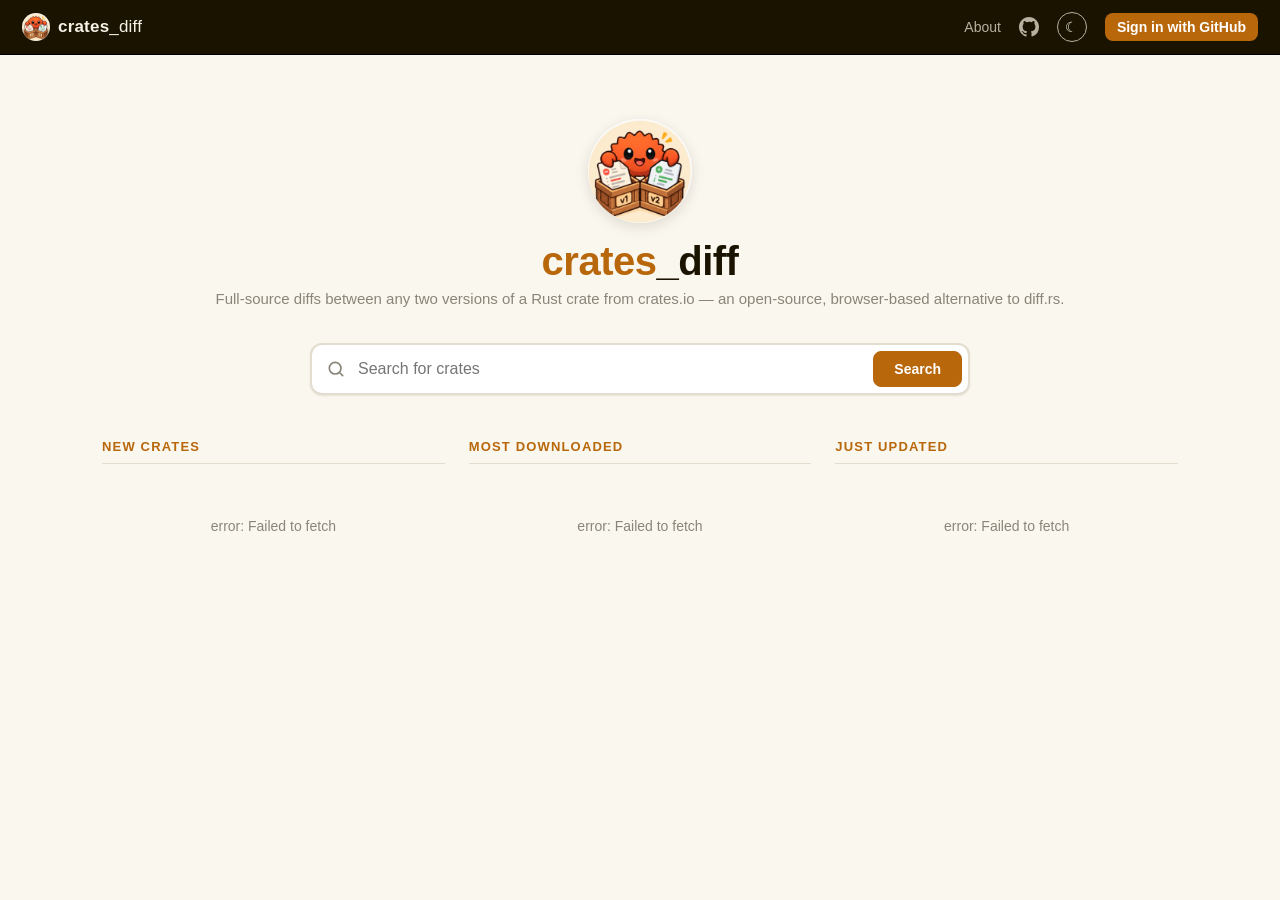
==== docs/index.html @ ad041341 "Add Google Analytics (gtag.js) Add the GA4 tag (G-2XHH6VHZFN) high in the <head>.  Co-Authored-By: C" ====
<!doctype html>
<html lang="en">
<head>
  <meta charset="utf-8">
  <meta name="viewport" content="width=device-width, initial-scale=1">

  <!-- Google tag (gtag.js) -->
  <script async src="https://www.googletagmanager.com/gtag/js?id=G-2XHH6VHZFN"></script>
  <script>
    window.dataLayer = window.dataLayer || [];
    function gtag(){dataLayer.push(arguments);}
    gtag('js', new Date());
    gtag('config', 'G-2XHH6VHZFN');
  </script>

  <title>crates_diff — Rust crate diffs (crates.io) · a diff.rs alternative</title>
  <meta name="description" content="crates_diff is a free, open-source tool to view full-source diffs between any two versions of a Rust crate from crates.io — a fast, browser-based alternative to diff.rs. Search crates, compare versions file by file, browse GitHub history, and leave notes.">
  <meta name="keywords" content="rust, crates, crates.io, diff.rs, crate diff, rust crate diff, compare crate versions, cargo, source diff, semver diff, rust package diff, crates.io diff">
  <meta name="author" content="Muhammad Hassnain">
  <link rel="canonical" href="https://muhammad-hassnain.github.io/crates-diff/">
  <link rel="icon" type="image/png" href="logo.png">
  <link rel="apple-touch-icon" href="logo.png">

  <!-- Open Graph / Twitter -->
  <meta property="og:type" content="website">
  <meta property="og:site_name" content="crates_diff">
  <meta property="og:title" content="crates_diff — full-source diffs between Rust crate versions">
  <meta property="og:description" content="Compare any two versions of a Rust crate from crates.io, file by file, in your browser. An open-source alternative to diff.rs.">
  <meta property="og:url" content="https://muhammad-hassnain.github.io/crates-diff/">
  <meta property="og:image" content="https://muhammad-hassnain.github.io/crates-diff/logo.png">
  <meta property="og:image:width" content="548">
  <meta property="og:image:height" content="544">
  <meta name="twitter:card" content="summary">
  <meta name="twitter:title" content="crates_diff — Rust crate diffs from crates.io">
  <meta name="twitter:description" content="Full-source diffs between any two versions of a Rust crate. A browser-based, open-source alternative to diff.rs.">
  <meta name="twitter:image" content="https://muhammad-hassnain.github.io/crates-diff/logo.png">

  <script type="application/ld+json">
  {
    "@context": "https://schema.org",
    "@type": "WebApplication",
    "name": "crates_diff",
    "alternateName": "crates diff",
    "url": "https://muhammad-hassnain.github.io/crates-diff/",
    "applicationCategory": "DeveloperApplication",
    "operatingSystem": "Any (web browser)",
    "description": "View full-source diffs between any two versions of a Rust crate from crates.io — a browser-based, open-source alternative to diff.rs.",
    "author": {
      "@type": "Person",
      "name": "Muhammad Hassnain",
      "email": "mhassnain@ucdavis.edu",
      "url": "https://muhammad-hassnain.github.io/"
    },
    "offers": { "@type": "Offer", "price": "0", "priceCurrency": "USD" }
  }
  </script>

  <script>try{var t=localStorage.getItem('crates_diff_theme');if(t)document.documentElement.setAttribute('data-theme',t);}catch(e){}</script>
  <link rel="stylesheet" href="style.css?v=14">
</head>
<body>
  <header class="topnav">
    <a class="brand" href="#/">
      <img class="brand-mark" src="logo.png" width="28" height="28" alt="crates_diff logo">
      <span><b>crates</b>_diff</span>
    </a>
    <nav class="topnav-links">
      <a href="#/about">About</a>
      <a href="https://github.com/muhammad-hassnain/crates-diff" target="_blank" rel="noopener" class="gh-link" title="View source on GitHub" aria-label="GitHub">
        <svg width="20" height="20" viewBox="0 0 16 16" fill="currentColor" aria-hidden="true"><path d="M8 0C3.58 0 0 3.58 0 8c0 3.54 2.29 6.53 5.47 7.59.4.07.55-.17.55-.38 0-.19-.01-.82-.01-1.49-2.01.37-2.53-.49-2.69-.94-.09-.23-.48-.94-.82-1.13-.28-.15-.68-.52-.01-.53.63-.01 1.08.58 1.23.82.72 1.21 1.87.87 2.33.66.07-.52.28-.87.51-1.07-1.78-.2-3.64-.89-3.64-3.95 0-.87.31-1.59.82-2.15-.08-.2-.36-1.02.08-2.12 0 0 .67-.21 2.2.82a7.6 7.6 0 012-.27c.68 0 1.36.09 2 .27 1.53-1.04 2.2-.82 2.2-.82.44 1.1.16 1.92.08 2.12.51.56.82 1.27.82 2.15 0 3.07-1.87 3.75-3.65 3.95.29.25.54.73.54 1.48 0 1.07-.01 1.93-.01 2.2 0 .21.15.46.55.38A8.01 8.01 0 0016 8c0-4.42-3.58-8-8-8z"/></svg>
      </a>
      <button id="theme-toggle" class="theme-toggle" title="Toggle theme" aria-label="Toggle theme"></button>
      <span id="auth-slot"></span>
    </nav>
  </header>

  <main id="view">
    <div class="loading">
      <noscript>
        <h1>crates_diff</h1>
        <p>Full-source diffs between any two versions of a Rust crate from crates.io —
        an open-source, browser-based alternative to diff.rs. This tool needs JavaScript
        enabled.</p>
      </noscript>
      loading…
    </div>
  </main>

  <script src="config.js?v=14"></script>
  <script src="app.js?v=14"></script>
</body>
</html>
---- docs/style.css ----
:root {
  /* surfaces — warm cream */
  --bg: #faf7ef;
  --bg-subtle: #f0eee6;
  --surface: #ffffff;
  --border: #e2ddce;
  --border-muted: #ece7d9;
  --shadow: 0 1px 2px rgba(26, 19, 0, .05), 0 1px 3px rgba(26, 19, 0, .04);
  --shadow-hover: 0 4px 14px rgba(26, 19, 0, .12);
  /* text */
  --text: #1a1300;
  --muted: #8a8578;
  --link: #b8670b;
  /* accent — burnt orange / amber */
  --accent: #b8670b;
  --accent-hover: #9a560a;
  --accent-fg: #ffffff;
  --focus: rgba(184, 103, 11, .30);
  /* dark top nav */
  --nav-bg: #1a1300;
  --nav-fg: #f5f1e6;
  --nav-muted: #b8b0a0;
  /* diff palette (readable on cream, warm hunk header) */
  --add-bg: #e7f7e2; --add-gutter: #cdeec3; --add-fg: #256029;
  --del-bg: #fbe7e4; --del-gutter: #f6d2cd; --del-fg: #9a2b1e;
  --hunk-bg: #fdf1db; --hunk-fg: #b8670b;
  --badge-add: #3f8f2e; --badge-del: #c23a26; --badge-mod: #b8670b;

  font-size: 15px;
  color-scheme: light;
}

:root[data-theme="dark"] {
  --bg: #17150f;
  --bg-subtle: #1f1c15;
  --surface: #201d16;
  --border: #3a352b;
  --border-muted: #2a2720;
  --shadow: 0 1px 2px rgba(0,0,0,.4);
  --shadow-hover: 0 4px 16px rgba(0,0,0,.5);
  --text: #f0eee6;
  --muted: #a89f8d;
  --link: #f0a94a;
  --accent: #e0912f;
  --accent-hover: #f3a834;
  --accent-fg: #17150f;
  --focus: rgba(224,145,47,.4);
  --nav-bg: #0e0d0c;
  --nav-fg: #f5f1e6;
  --nav-muted: #a89f8d;
  --add-bg: #132a1c; --add-gutter: #1c3f28; --add-fg: #7ee0a0;
  --del-bg: #2e1618; --del-gutter: #4a1f23; --del-fg: #ffa7ae;
  --hunk-bg: #2b2413; --hunk-fg: #f0a94a;
  --badge-add: #2ea043; --badge-del: #f85149; --badge-mod: #d29922;
  color-scheme: dark;
}

/* dark syntax tokens (GitHub-dark-ish, high contrast on the dark ground) */
:root[data-theme="dark"] .t-kw    { color: #ff7b72; }
:root[data-theme="dark"] .t-type  { color: #ffa657; }
:root[data-theme="dark"] .t-s     { color: #a5d6ff; }
:root[data-theme="dark"] .t-num   { color: #79c0ff; }
:root[data-theme="dark"] .t-c     { color: #8b949e; }
:root[data-theme="dark"] .t-macro { color: #d2a8ff; }
:root[data-theme="dark"] .t-attr  { color: #8b949e; }
:root[data-theme="dark"] .t-life  { color: #ffa657; }
:root[data-theme="dark"] .line-thread,
:root[data-theme="dark"] .line-composer { background: #23201a; }
:root[data-theme="dark"] .dline:hover .ln { background: #3a2f1a; }

* { box-sizing: border-box; }

html, body { height: 100%; }
body {
  margin: 0;
  font-family: ui-sans-serif, -apple-system, BlinkMacSystemFont, "Segoe UI", Roboto, "Helvetica Neue", Arial, sans-serif;
  background: var(--bg);
  color: var(--text);
  display: flex;
  flex-direction: column;
  -webkit-font-smoothing: antialiased;
}

a { color: var(--link); text-decoration: none; }
a:hover { text-decoration: underline; }

/* ---------------- top nav ---------------- */
.topnav {
  flex: none;
  display: flex; align-items: center; gap: 20px;
  padding: 12px 22px;
  border-bottom: 1px solid #000;
  background: var(--nav-bg);
}
.brand { display: flex; align-items: center; gap: 8px; color: var(--nav-fg); font-size: 17px; }
.brand:hover { text-decoration: none; }
.brand b { font-weight: 700; }
.brand span { font-weight: 500; letter-spacing: .2px; }
.brand-mark { display: block; width: 28px; height: 28px; border-radius: 50%; object-fit: cover; }
.topnav-links { display: flex; align-items: center; gap: 18px; margin-left: auto; font-size: 14px; }
.topnav-links a { color: var(--nav-muted); }
.topnav-links a:hover { color: var(--nav-fg); text-decoration: none; }
.theme-toggle {
  background: transparent; border: 1px solid var(--nav-muted); color: var(--nav-fg);
  width: 30px; height: 30px; border-radius: 50%; font-size: 14px; line-height: 1; padding: 0;
  display: inline-flex; align-items: center; justify-content: center; cursor: pointer;
}
.theme-toggle:hover { border-color: var(--nav-fg); background: rgba(255,255,255,.08); }
.signin { background: var(--accent); color: var(--accent-fg) !important; padding: 6px 12px; border-radius: 8px; font-weight: 600; }
.signin:hover { background: var(--accent-hover); text-decoration: none; }
.auth-user { display: flex; align-items: center; gap: 8px; color: var(--nav-fg); }
.auth-user img { border-radius: 50%; display: block; }
.auth-user a { color: var(--nav-muted); font-size: 13px; }

/* note threads (issue-backed notes) */
.notes-wrap { padding: 4px 0 0; }
.thread { padding: 14px 16px; border-bottom: 1px solid var(--border-muted); }
.thread-title { font-weight: 600; margin-bottom: 10px; }
.thread-list { display: flex; flex-direction: column; gap: 12px; margin-bottom: 12px; }
.note { display: flex; gap: 10px; }
.note-av { border-radius: 50%; flex: none; }
.note-main { flex: 1; min-width: 0; }
.note-head { font-size: 13px; margin-bottom: 2px; }
.note-head a { text-decoration: none; }
.note-body { font-size: 13.5px; line-height: 1.5; white-space: pre-wrap; word-wrap: break-word; }
.composer textarea { width: 100%; font-family: inherit; font-size: 13.5px; background: var(--surface); border: 1px solid var(--border); border-radius: 8px; padding: 9px 11px; resize: vertical; }
.composer textarea:focus { outline: 3px solid var(--focus); border-color: var(--accent); }
.composer-row { display: flex; align-items: center; gap: 10px; margin-top: 8px; }
.composer-row .as { font-size: 12.5px; margin-left: auto; }
.composer-status { font-size: 12px; margin-top: 6px; min-height: 14px; }

#view { flex: 1 1 auto; min-height: 0; display: flex; flex-direction: column; }

/* ---------------- shared ---------------- */
.loading, .empty { color: var(--muted); padding: 40px; text-align: center; font-size: 14px; }
.spinner { color: var(--muted); padding: 18px; font-size: 14px; }
.muted { color: var(--muted); }
.mono { font-family: ui-monospace, SFMono-Regular, "SF Mono", Menlo, Consolas, monospace; }

button {
  font-family: inherit; font-size: 14px; cursor: pointer;
  background: var(--surface); color: var(--text);
  border: 1px solid var(--border); border-radius: 8px; padding: 8px 12px;
}
button:hover { background: var(--bg-subtle); }
button.primary { background: var(--accent); color: var(--accent-fg); border-color: var(--accent); font-weight: 600; }
button.primary:hover { background: var(--accent-hover); }

input[type=search], input[type=text], select {
  font-family: inherit; font-size: 14px;
  background: var(--surface); color: var(--text);
  border: 1px solid var(--border); border-radius: 8px; padding: 8px 11px; width: 100%;
}
input:focus, select:focus, button:focus-visible {
  outline: 3px solid var(--focus); outline-offset: 0; border-color: var(--accent);
}

/* ================ LANDING ================ */
.landing { max-width: 1120px; width: 100%; margin: 0 auto; padding: 32px 22px 60px; }
.hero { text-align: center; padding: 32px 0 10px; }
.hero-logo { display: block; width: 104px; height: 104px; margin: 0 auto 16px; border-radius: 50%; object-fit: cover; box-shadow: var(--shadow-hover); }
.hero h1 { font-size: 40px; margin: 0 0 6px; letter-spacing: -.5px; }
.hero h1 b { color: var(--accent); }
.hero p { color: var(--muted); font-size: 15px; margin: 0; }

.search-hero { max-width: 660px; margin: 26px auto 8px; }
.search-box {
  display: flex; align-items: center; gap: 8px;
  background: var(--surface); border: 2px solid var(--border);
  border-radius: 12px; padding: 6px 6px 6px 14px; box-shadow: var(--shadow);
}
.search-box:focus-within { border-color: var(--accent); box-shadow: 0 0 0 4px var(--focus); }
.search-box svg { color: var(--muted); flex: none; }
.search-box input {
  border: none; outline: none; background: transparent; font-size: 16px; padding: 8px 4px; flex: 1;
}
.search-box button.primary { border-radius: 8px; padding: 9px 20px; flex: none; }

.columns { display: grid; grid-template-columns: repeat(3, 1fr); gap: 24px; margin-top: 44px; }
.column h2 {
  text-align: left; color: var(--accent); font-size: 13px; font-weight: 700;
  text-transform: uppercase; letter-spacing: .09em;
  margin: 0 0 14px; padding-bottom: 9px; border-bottom: 1px solid var(--border);
}
.card-list { display: flex; flex-direction: column; gap: 12px; }

.crate-card {
  display: block; background: var(--surface); border: 1px solid var(--border);
  border-radius: 10px; padding: 14px 16px; color: var(--text);
  box-shadow: var(--shadow); transition: border-color .12s, box-shadow .12s;
}
.crate-card:hover { text-decoration: none; border-color: var(--accent); box-shadow: var(--shadow-hover); }
.crate-card .head { display: flex; align-items: baseline; gap: 8px; }
.crate-card .name { font-weight: 700; font-size: 15px; }
.crate-card .ver { color: var(--muted); font-size: 13px; }
.crate-card .cubes { margin-left: auto; color: var(--accent); flex: none; }
.crate-card .desc {
  color: var(--muted); font-size: 13px; margin-top: 6px; line-height: 1.45;
  display: -webkit-box; -webkit-line-clamp: 2; -webkit-box-orient: vertical; overflow: hidden;
}

/* ================ SEARCH RESULTS ================ */
.results { max-width: 760px; width: 100%; margin: 0 auto; padding: 26px 22px 60px; }
.results .back { font-size: 14px; color: var(--muted); }
.results h2 { font-size: 20px; margin: 14px 0 18px; }
.result-row {
  display: block; padding: 14px 16px; border: 1px solid var(--border); border-radius: 10px;
  margin-bottom: 10px; color: var(--text); background: var(--surface); box-shadow: var(--shadow);
}
.result-row:hover { text-decoration: none; border-color: var(--accent); box-shadow: var(--shadow-hover); }
.result-row .head { display: flex; align-items: baseline; gap: 8px; }
.result-row .name { font-weight: 700; }
.result-row .meta { color: var(--muted); font-size: 13px; }
.result-row .desc { color: var(--muted); font-size: 13px; margin-top: 4px; }

/* about page */
.about { line-height: 1.65; }
.about h2 { margin: 14px 0 16px; }
.about h3 { margin: 26px 0 8px; font-size: 16px; }
.about p { margin: 0 0 12px; }
.about-list { margin: 0 0 12px; padding-left: 20px; }
.about-list li { margin: 4px 0; }

/* ================ COMPARE VIEW ================ */
.compare { flex: 1 1 auto; min-height: 0; display: flex; flex-direction: column; }

.cmp-bar {
  flex: none; display: flex; align-items: center; gap: 12px; flex-wrap: wrap;
  padding: 12px 20px; border-bottom: 1px solid var(--border-muted); background: var(--bg-subtle);
}
.cmp-bar .crate-name { font-size: 18px; font-weight: 700; }
.cmp-bar .crate-name a { color: var(--text); }
.cmp-vers { display: flex; align-items: center; gap: 8px; }
.cmp-vers select { width: auto; min-width: 130px; }
.cmp-vers .arrow { color: var(--muted); }
.cmp-bar .swap { padding: 8px 10px; line-height: 1; }
.cmp-bar .summary { margin-left: auto; color: var(--muted); font-size: 13px; }
.cmp-bar .summary b { color: var(--text); }

.cmp-body { flex: 1 1 auto; min-height: 0; display: grid; grid-template-columns: 340px 1fr; }
.cmp-side { border-right: 1px solid var(--border-muted); min-height: 0; display: flex; flex-direction: column; overflow: hidden; }
.cmp-main { min-height: 0; display: flex; flex-direction: column; overflow: hidden; }

.side-search { flex: none; padding: 10px 12px; border-bottom: 1px solid var(--border-muted); }
.file-summary { flex: none; padding: 8px 14px; font-size: 12.5px; color: var(--muted); border-bottom: 1px solid var(--border-muted); }
.file-list { flex: 1 1 auto; overflow-y: auto; min-height: 0; }

.file-row {
  display: flex; align-items: center; gap: 8px; padding: 8px 14px;
  border-bottom: 1px solid var(--border-muted); cursor: pointer; font-size: 13px;
}
.file-row:hover { background: var(--bg-subtle); }
.file-row.active { background: rgba(184, 103, 11, .09); box-shadow: inset 3px 0 0 var(--accent); }
.file-row .path { flex: 1; overflow: hidden; text-overflow: ellipsis; white-space: nowrap; direction: rtl; text-align: left; }
.file-row.unchanged .path { color: var(--muted); }
.file-row .fname { flex: 1; overflow: hidden; text-overflow: ellipsis; white-space: nowrap; }
.file-row.unchanged .fname { color: var(--muted); }

/* directory tree */
.tree-folder {
  display: flex; align-items: center; gap: 6px;
  padding: 7px 14px 7px 8px; cursor: pointer; font-size: 13px;
  border-bottom: 1px solid var(--border-muted); user-select: none;
}
.tree-folder:hover { background: var(--bg-subtle); }
.tree-folder .chev { width: 11px; flex: none; color: var(--muted); font-size: 10px; transition: transform .12s; }
.tree-folder.collapsed .chev { transform: rotate(-90deg); }
.tree-folder .fname { flex: 1; font-weight: 600; overflow: hidden; text-overflow: ellipsis; white-space: nowrap; }
.stat { font-variant-numeric: tabular-nums; font-size: 12px; flex: none; }
.stat .a { color: var(--add-fg); }
.stat .d { color: var(--del-fg); }

.badge {
  font-size: 10px; padding: 1px 6px; border-radius: 20px; color: #fff; font-weight: 700;
  text-transform: uppercase; letter-spacing: .03em; flex: none;
}
.badge.added { background: var(--badge-add); }
.badge.removed { background: var(--badge-del); }
.badge.modified { background: var(--badge-mod); }

.match-line { font-family: ui-monospace, monospace; font-size: 12px; color: var(--muted); padding: 2px 14px 2px 22px; cursor: pointer; }
.match-line:hover { background: var(--bg-subtle); }
.match-line b { color: var(--accent); font-weight: 700; }

/* tabs */
.tabs { flex: none; display: flex; gap: 2px; padding: 8px 14px 0; border-bottom: 1px solid var(--border-muted); background: var(--bg-subtle); }
.tab { padding: 8px 14px; border: 1px solid transparent; border-bottom: none; border-radius: 8px 8px 0 0; cursor: pointer; color: var(--muted); font-size: 14px; }
.tab:hover { color: var(--text); }
.tab.active { color: var(--text); background: var(--bg); border-color: var(--border-muted); border-bottom-color: var(--bg); margin-bottom: -1px; font-weight: 600; }
.tabpanes { flex: 1 1 auto; overflow-y: auto; min-height: 0; }
.tabpane { display: none; }
.tabpane.active { display: block; }

.pad { padding: 12px 16px; }

/* diff */
.diff { font-family: ui-monospace, SFMono-Regular, "SF Mono", Menlo, Consolas, monospace; font-size: 12.5px; }
.file-head { padding: 10px 16px; border-bottom: 1px solid var(--border-muted); display: flex; align-items: center; gap: 8px; }
.hunk-header { color: var(--hunk-fg); background: var(--hunk-bg); padding: 3px 16px; border-top: 1px solid var(--border-muted); border-bottom: 1px solid var(--border-muted); }
.dline { display: flex; white-space: pre; }
.dline .ln { width: 44px; text-align: right; padding: 0 8px; color: var(--muted); user-select: none; flex: none; }
.dline .tx { padding: 0 8px; flex: 1; }
.dline .tx { color: var(--text); }
.dline.add { background: var(--add-bg); }
.dline.add .ln { background: var(--add-gutter); }
.dline.del { background: var(--del-bg); }
.dline.del .ln { background: var(--del-gutter); }
.dline .sign { width: 14px; flex: none; text-align: center; color: var(--muted); }

/* syntax tokens (readable on white + the pale add/del backgrounds) */
.t-kw    { color: #cf222e; }
.t-type  { color: #953800; }
.t-s     { color: #0a3069; }
.t-num   { color: #0550ae; }
.t-c     { color: #6e7781; font-style: italic; }
.t-macro { color: #8250df; }
.t-attr  { color: #6e7781; }
.t-life  { color: #953800; }

/* inline line comments */
.cmt-hint { color: var(--muted); font-size: 12px; font-weight: 400; }
.dline:hover .ln { cursor: pointer; color: var(--accent); background: #fbe9cf; }
.dline.has-comments { box-shadow: inset 3px 0 0 var(--accent); }
.line-thread, .line-composer {
  font-family: ui-sans-serif, -apple-system, BlinkMacSystemFont, "Segoe UI", Roboto, Arial, sans-serif;
  white-space: normal;
  background: #fff8ec;
  border-top: 1px solid var(--border-muted);
  border-bottom: 1px solid var(--border-muted);
  padding: 10px 14px 10px 56px;
}
.line-thread .note { margin-bottom: 8px; }
.line-thread .reply-c { font-size: 12px; padding: 4px 10px; }
.line-composer textarea { width: 100%; max-width: 640px; font-family: inherit; font-size: 13px; background: var(--surface); border: 1px solid var(--border); border-radius: 8px; padding: 8px 10px; resize: vertical; }
.line-composer textarea:focus { outline: 3px solid var(--focus); border-color: var(--accent); }
.line-composer .composer-row { display: flex; gap: 8px; margin-top: 8px; max-width: 640px; }
.line-composer button { font-size: 13px; }

/* unified/split view toggle */
.view-toggle { margin-left: auto; display: inline-flex; border: 1px solid var(--border); border-radius: 7px; overflow: hidden; flex: none; }
.view-toggle button { border: none; border-radius: 0; padding: 4px 11px; font-size: 12px; background: var(--surface); color: var(--muted); }
.view-toggle button.active { background: var(--accent); color: var(--accent-fg); font-weight: 600; }
.view-toggle button:not(.active):hover { background: var(--bg-subtle); color: var(--text); }

/* split (side-by-side) diff */
.diff { overflow-x: auto; }
.diff.split .drow { display: flex; }
.diff.split .dside { display: flex; flex: 1 1 50%; min-width: 0; border-right: 1px solid var(--border-muted); }
.diff.split .dside:last-child { border-right: none; }
.diff.split .dside .ln { width: 40px; text-align: right; padding: 0 6px; color: var(--muted); user-select: none; flex: none; }
.diff.split .dside .tx { padding: 0 8px; flex: 1; min-width: 0; white-space: pre-wrap; word-break: break-word; }
.diff.split .dside.del { background: var(--del-bg); }
.diff.split .dside.del .ln { background: var(--del-gutter); }
.diff.split .dside.add { background: var(--add-bg); }
.diff.split .dside.add .ln { background: var(--add-gutter); }
.diff.split .dside.empty { background: var(--bg-subtle); }
.diff.split .dside.has-comments { box-shadow: inset 3px 0 0 var(--accent); }
.diff.split .dside[data-anchor]:hover .ln { cursor: pointer; color: var(--accent); background: #fbe9cf; }
:root[data-theme="dark"] .diff.split .dside[data-anchor]:hover .ln { background: #3a2f1a; }

/* GitHub header icon */
.gh-link { color: var(--nav-muted); display: inline-flex; align-items: center; }
.gh-link:hover { color: var(--nav-fg); }

/* --- mobile / dynamic sizing --- */
@media (max-width: 560px) {
  :root { font-size: 14px; }
  .topnav { gap: 10px; padding: 10px 12px; }
  .topnav-links { gap: 12px; }
  .signin { padding: 6px 10px; }
  .sm-hide { display: none; }           /* shorten "Sign in with GitHub" -> "Sign in" */
  .cmt-hint { display: none; }          /* keep the file header tidy on phones */
  .file-head { flex-wrap: wrap; }
  .hero { padding: 20px 0 8px; }
  .hero h1 { font-size: 30px; }
  .hero p { font-size: 14px; }
  .search-box { padding: 5px 5px 5px 12px; }
  .search-box input { font-size: 15px; }
  .search-box button.primary { padding: 9px 14px; }
  .landing, .results { padding-left: 16px; padding-right: 16px; }
  .cmp-bar { padding: 10px 14px; gap: 8px; }
  .cmp-bar .summary { margin-left: 0; width: 100%; }
  .auth-user span { max-width: 90px; overflow: hidden; text-overflow: ellipsis; white-space: nowrap; }
}
@media (max-width: 400px) {
  .brand span { display: none; }        /* logo-only brand on very small screens */
}

/* github */
.commit { padding: 12px 16px; border-bottom: 1px solid var(--border-muted); }
.commit .summary-line { font-weight: 600; }
.commit .meta { color: var(--muted); font-size: 12.5px; margin-top: 3px; }
.pill { display: inline-block; background: var(--bg-subtle); border: 1px solid var(--border); border-radius: 20px; padding: 1px 9px; font-size: 12px; margin: 2px 4px 2px 0; }

/* notes */
.note-block { padding: 14px 16px; max-width: 720px; }
.note-block label { display: block; color: var(--muted); font-size: 13px; margin: 0 0 6px; }
.note-block textarea {
  width: 100%; font-family: inherit; font-size: 13.5px; background: var(--surface);
  border: 1px solid var(--border); border-radius: 8px; padding: 9px 11px; resize: vertical;
}
.note-block textarea:focus { outline: 3px solid var(--focus); border-color: var(--accent); }
.note-status { font-size: 12px; color: var(--muted); margin: 6px 0 16px; height: 14px; }

/* responsive */
@media (max-width: 900px) {
  .columns { grid-template-columns: 1fr; }
  .cmp-body { grid-template-columns: 1fr; }
  .cmp-side { max-height: 40vh; border-right: none; border-bottom: 1px solid var(--border-muted); }
}
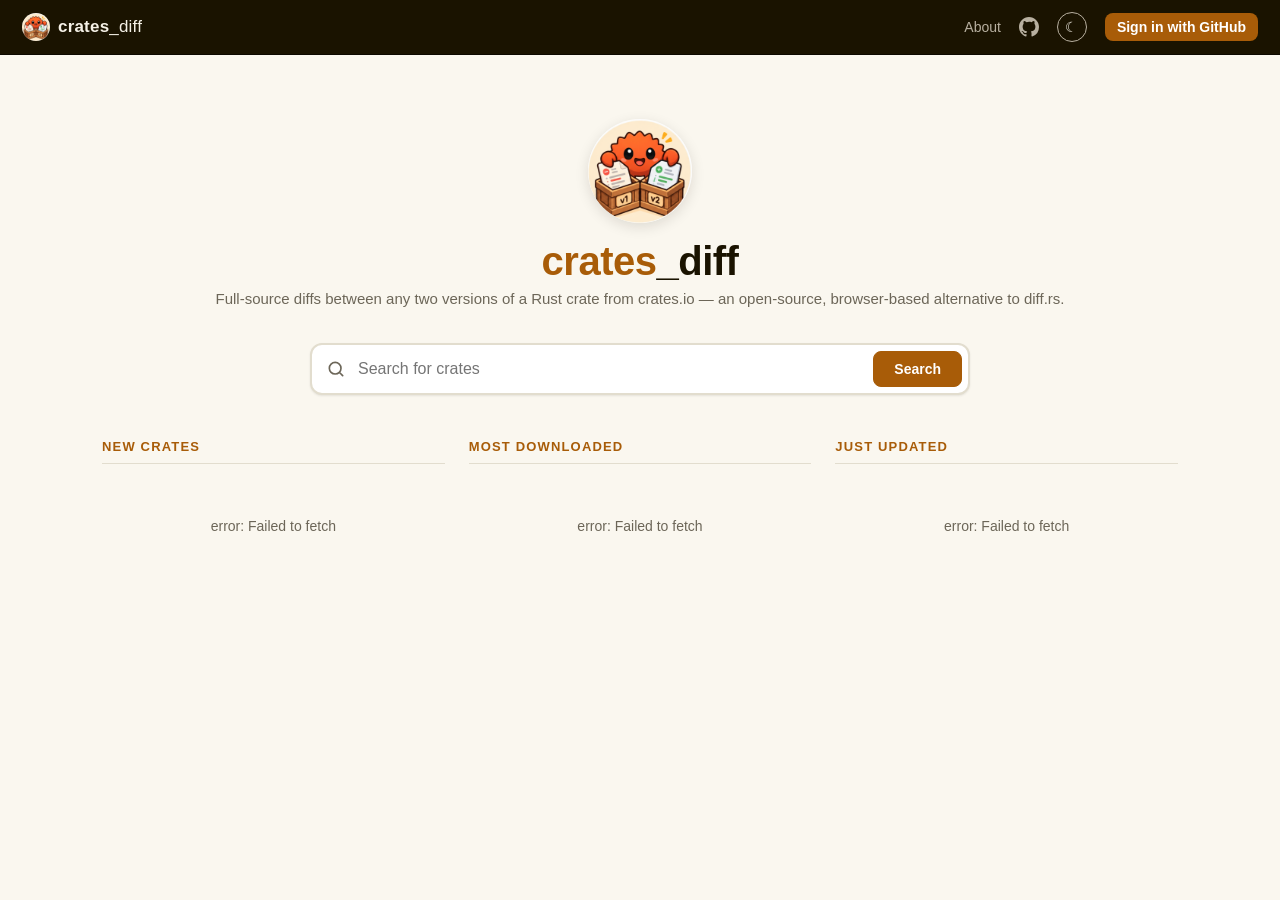
==== commit 8e4d9c16: "Design pass: contrast, a11y, mobile diff, changed-only tree Implements the UI/UX review findings:  -" ====
--- a/docs/index.html
+++ b/docs/index.html
@@ -10,7 +10,8 @@
     window.dataLayer = window.dataLayer || [];
     function gtag(){dataLayer.push(arguments);}
     gtag('js', new Date());
-    gtag('config', 'G-2XHH6VHZFN');
+    // SPA: send page_view manually per route (see trackPageView in app.js)
+    gtag('config', 'G-2XHH6VHZFN', { send_page_view: false });
   </script>
 
   <title>crates_diff — Rust crate diffs (crates.io) · a diff.rs alternative</title>
@@ -56,7 +57,7 @@
   </script>
 
   <script>try{var t=localStorage.getItem('crates_diff_theme');if(t)document.documentElement.setAttribute('data-theme',t);}catch(e){}</script>
-  <link rel="stylesheet" href="style.css?v=14">
+  <link rel="stylesheet" href="style.css?v=18">
 </head>
 <body>
   <header class="topnav">
@@ -86,7 +87,7 @@
     </div>
   </main>
 
-  <script src="config.js?v=14"></script>
-  <script src="app.js?v=14"></script>
+  <script src="config.js?v=18"></script>
+  <script src="app.js?v=18"></script>
 </body>
 </html>
--- a/docs/style.css
+++ b/docs/style.css
@@ -9,22 +9,24 @@
   --shadow-hover: 0 4px 14px rgba(26, 19, 0, .12);
   /* text */
   --text: #1a1300;
-  --muted: #8a8578;
-  --link: #b8670b;
+  --muted: #6c6658;              /* WCAG AA on cream & white (was #8a8578, ~3.4:1) */
+  --link: #a85c08;               /* AA as text on white/cream (was #b8670b, ~4.2:1) */
   /* accent — burnt orange / amber */
-  --accent: #b8670b;
-  --accent-hover: #9a560a;
+  --accent: #a85c08;
+  --accent-hover: #8f4e06;
   --accent-fg: #ffffff;
-  --focus: rgba(184, 103, 11, .30);
+  --accent-soft: rgba(168, 92, 8, .10);
+  --focus: rgba(168, 92, 8, .32);
   /* dark top nav */
   --nav-bg: #1a1300;
   --nav-fg: #f5f1e6;
   --nav-muted: #b8b0a0;
+  --nav-border: rgba(0, 0, 0, .5);
   /* diff palette (readable on cream, warm hunk header) */
   --add-bg: #e7f7e2; --add-gutter: #cdeec3; --add-fg: #256029;
   --del-bg: #fbe7e4; --del-gutter: #f6d2cd; --del-fg: #9a2b1e;
-  --hunk-bg: #fdf1db; --hunk-fg: #b8670b;
-  --badge-add: #3f8f2e; --badge-del: #c23a26; --badge-mod: #b8670b;
+  --hunk-bg: #fdf1db; --hunk-fg: #a85c08;
+  --badge-add: #3f8f2e; --badge-del: #c23a26; --badge-mod: #a85c08;
 
   font-size: 15px;
   color-scheme: light;
@@ -44,10 +46,12 @@
   --accent: #e0912f;
   --accent-hover: #f3a834;
   --accent-fg: #17150f;
+  --accent-soft: rgba(224,145,47,.14);
   --focus: rgba(224,145,47,.4);
   --nav-bg: #0e0d0c;
   --nav-fg: #f5f1e6;
   --nav-muted: #a89f8d;
+  --nav-border: rgba(0,0,0,.6);
   --add-bg: #132a1c; --add-gutter: #1c3f28; --add-fg: #7ee0a0;
   --del-bg: #2e1618; --del-gutter: #4a1f23; --del-fg: #ffa7ae;
   --hunk-bg: #2b2413; --hunk-fg: #f0a94a;
@@ -89,7 +93,7 @@
   flex: none;
   display: flex; align-items: center; gap: 20px;
   padding: 12px 22px;
-  border-bottom: 1px solid #000;
+  border-bottom: 1px solid var(--nav-border);
   background: var(--nav-bg);
 }
 .brand { display: flex; align-items: center; gap: 8px; color: var(--nav-fg); font-size: 17px; }
@@ -133,7 +137,14 @@
 
 /* ---------------- shared ---------------- */
 .loading, .empty { color: var(--muted); padding: 40px; text-align: center; font-size: 14px; }
-.spinner { color: var(--muted); padding: 18px; font-size: 14px; }
+.spinner { color: var(--muted); padding: 18px; font-size: 14px; display: flex; align-items: center; gap: 10px; }
+.spinner::before {
+  content: ""; flex: none; width: 15px; height: 15px; border-radius: 50%;
+  border: 2px solid var(--border); border-top-color: var(--accent);
+  animation: cd-spin .7s linear infinite;
+}
+@keyframes cd-spin { to { transform: rotate(360deg); } }
+@media (prefers-reduced-motion: reduce) { .spinner::before { animation-duration: 2.2s; } }
 .muted { color: var(--muted); }
 .mono { font-family: ui-monospace, SFMono-Regular, "SF Mono", Menlo, Consolas, monospace; }
 
@@ -154,11 +165,18 @@
 input:focus, select:focus, button:focus-visible {
   outline: 3px solid var(--focus); outline-offset: 0; border-color: var(--accent);
 }
+/* keyboard focus for the non-native interactive elements (tabs, tree rows) */
+.tab:focus-visible, .file-row:focus-visible, .tree-folder:focus-visible {
+  outline: 2px solid var(--accent); outline-offset: -2px;
+}
 
 /* ================ LANDING ================ */
 .landing { max-width: 1120px; width: 100%; margin: 0 auto; padding: 32px 22px 60px; }
 .hero { text-align: center; padding: 32px 0 10px; }
 .hero-logo { display: block; width: 104px; height: 104px; margin: 0 auto 16px; border-radius: 50%; object-fit: cover; box-shadow: var(--shadow-hover); }
+/* the logo PNG has a baked cream disc; frame it in dark mode so it reads as intentional, not a sticker */
+:root[data-theme="dark"] .hero-logo { box-shadow: 0 0 0 1px var(--border), var(--shadow-hover); }
+:root[data-theme="dark"] .brand-mark { box-shadow: 0 0 0 1px rgba(255,255,255,.08); }
 .hero h1 { font-size: 40px; margin: 0 0 6px; letter-spacing: -.5px; }
 .hero h1 b { color: var(--accent); }
 .hero p { color: var(--muted); font-size: 15px; margin: 0; }
@@ -242,15 +260,20 @@
 .cmp-main { min-height: 0; display: flex; flex-direction: column; overflow: hidden; }
 
 .side-search { flex: none; padding: 10px 12px; border-bottom: 1px solid var(--border-muted); }
-.file-summary { flex: none; padding: 8px 14px; font-size: 12.5px; color: var(--muted); border-bottom: 1px solid var(--border-muted); }
+.file-summary { flex: none; display: flex; align-items: center; gap: 8px; padding: 8px 14px; font-size: 12.5px; color: var(--muted); border-bottom: 1px solid var(--border-muted); }
+.file-summary .fs-toggle {
+  margin-left: auto; flex: none; background: none; border: none; padding: 2px 4px;
+  font: inherit; color: var(--link); cursor: pointer; border-radius: 6px;
+}
+.file-summary .fs-toggle:hover { text-decoration: underline; background: none; }
 .file-list { flex: 1 1 auto; overflow-y: auto; min-height: 0; }
 
 .file-row {
-  display: flex; align-items: center; gap: 8px; padding: 8px 14px;
+  display: flex; align-items: center; gap: 8px; padding: 9px 14px;
   border-bottom: 1px solid var(--border-muted); cursor: pointer; font-size: 13px;
 }
 .file-row:hover { background: var(--bg-subtle); }
-.file-row.active { background: rgba(184, 103, 11, .09); box-shadow: inset 3px 0 0 var(--accent); }
+.file-row.active { background: var(--accent-soft); box-shadow: inset 3px 0 0 var(--accent); }
 .file-row .path { flex: 1; overflow: hidden; text-overflow: ellipsis; white-space: nowrap; direction: rtl; text-align: left; }
 .file-row.unchanged .path { color: var(--muted); }
 .file-row .fname { flex: 1; overflow: hidden; text-overflow: ellipsis; white-space: nowrap; }
@@ -294,7 +317,7 @@
 .pad { padding: 12px 16px; }
 
 /* diff */
-.diff { font-family: ui-monospace, SFMono-Regular, "SF Mono", Menlo, Consolas, monospace; font-size: 12.5px; }
+.diff { font-family: ui-monospace, SFMono-Regular, "SF Mono", Menlo, Consolas, monospace; font-size: 12.5px; line-height: 1.55; }
 .file-head { padding: 10px 16px; border-bottom: 1px solid var(--border-muted); display: flex; align-items: center; gap: 8px; }
 .hunk-header { color: var(--hunk-fg); background: var(--hunk-bg); padding: 3px 16px; border-top: 1px solid var(--border-muted); border-bottom: 1px solid var(--border-muted); }
 .dline { display: flex; white-space: pre; }
@@ -406,5 +429,13 @@
 @media (max-width: 900px) {
   .columns { grid-template-columns: 1fr; }
   .cmp-body { grid-template-columns: 1fr; }
-  .cmp-side { max-height: 40vh; border-right: none; border-bottom: 1px solid var(--border-muted); }
-}
+  .cmp-side { max-height: 38vh; border-right: none; border-bottom: 1px solid var(--border-muted); }
+  /* keep the version bar + tabs in reach while scrolling the stacked layout */
+  .cmp-bar { position: sticky; top: 0; z-index: 6; }
+  .tabs { position: sticky; top: 0; z-index: 5; }
+}
+
+/* side-by-side diff is unreadable in a ~160px column — force unified on phones */
+@media (max-width: 700px) {
+  .view-toggle { display: none; }
+}
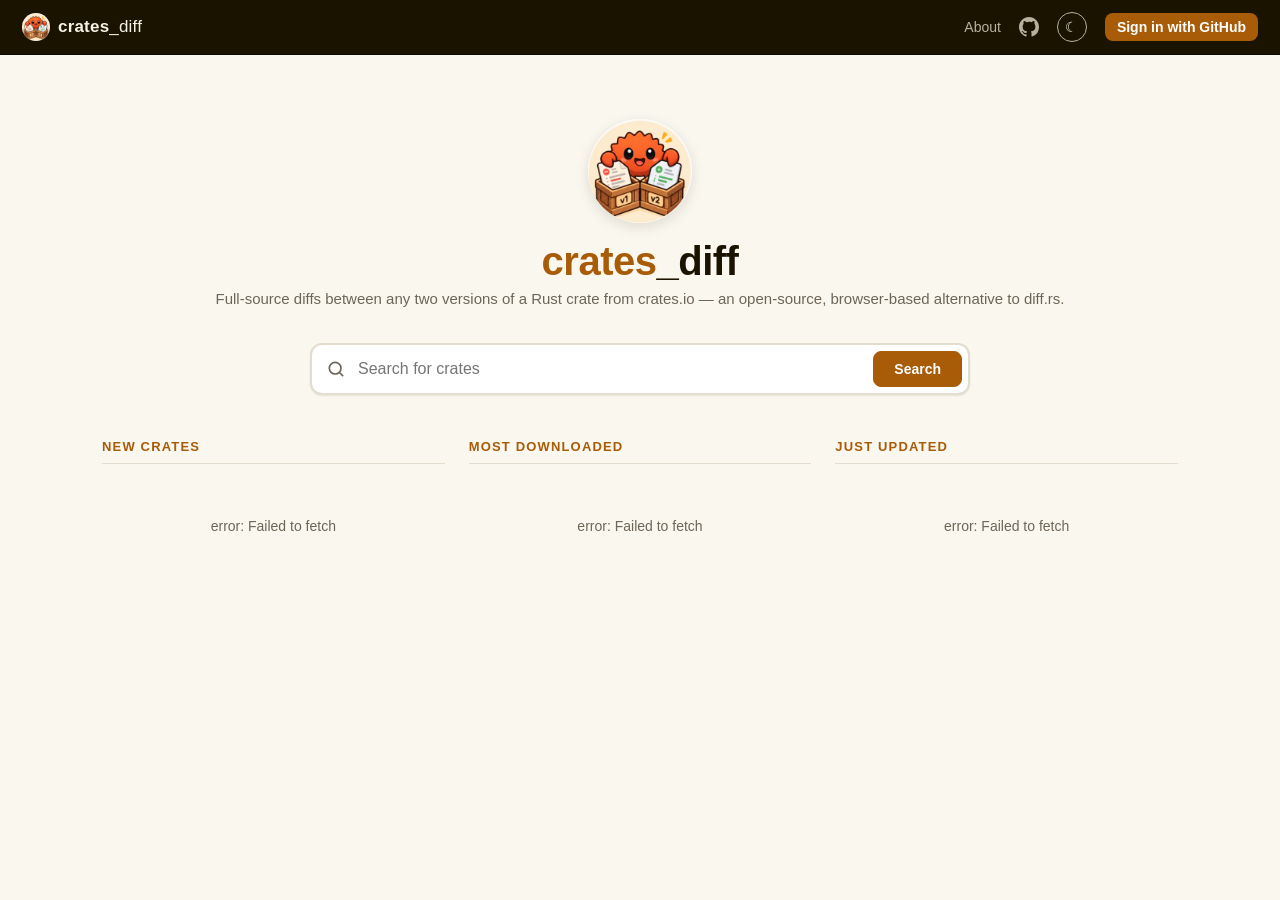
==== commit a91adfa6: "Replace version <select> with a filterable combobox Crates like serde/tokio have hundreds of release" ====
--- a/docs/index.html
+++ b/docs/index.html
@@ -57,7 +57,7 @@
   </script>
 
   <script>try{var t=localStorage.getItem('crates_diff_theme');if(t)document.documentElement.setAttribute('data-theme',t);}catch(e){}</script>
-  <link rel="stylesheet" href="style.css?v=18">
+  <link rel="stylesheet" href="style.css?v=19">
 </head>
 <body>
   <header class="topnav">
@@ -87,7 +87,7 @@
     </div>
   </main>
 
-  <script src="config.js?v=18"></script>
-  <script src="app.js?v=18"></script>
+  <script src="config.js?v=19"></script>
+  <script src="app.js?v=19"></script>
 </body>
 </html>
--- a/docs/style.css
+++ b/docs/style.css
@@ -249,8 +249,46 @@
 .cmp-bar .crate-name { font-size: 18px; font-weight: 700; }
 .cmp-bar .crate-name a { color: var(--text); }
 .cmp-vers { display: flex; align-items: center; gap: 8px; }
-.cmp-vers select { width: auto; min-width: 130px; }
 .cmp-vers .arrow { color: var(--muted); }
+
+/* filterable version combobox (replaces native <select>) */
+.ver-picker { position: relative; }
+.ver-trigger {
+  display: inline-flex; align-items: center; justify-content: space-between; gap: 8px;
+  min-width: 132px; max-width: 220px; font-family: inherit; font-size: 14px;
+  background: var(--surface); color: var(--text);
+  border: 1px solid var(--border); border-radius: 8px; padding: 8px 11px; cursor: pointer;
+  font-variant-numeric: tabular-nums;
+}
+.ver-trigger:hover { background: var(--surface); border-color: var(--accent); }
+.ver-trigger .ver-cur { overflow: hidden; text-overflow: ellipsis; white-space: nowrap; }
+.ver-trigger .ver-caret { color: var(--muted); font-size: 10px; flex: none; }
+.ver-trigger[aria-expanded="true"] { border-color: var(--accent); box-shadow: 0 0 0 3px var(--focus); }
+.ver-pop {
+  position: absolute; z-index: 30; top: calc(100% + 4px); left: 0; width: max-content;
+  min-width: 100%; max-width: 280px;
+  background: var(--surface); border: 1px solid var(--border); border-radius: 10px;
+  box-shadow: var(--shadow-hover); padding: 6px;
+}
+.ver-filter {
+  width: 100%; font-family: inherit; font-size: 13px; margin-bottom: 6px;
+  background: var(--bg-subtle); color: var(--text);
+  border: 1px solid var(--border); border-radius: 6px; padding: 6px 8px;
+}
+.ver-filter:focus { outline: 2px solid var(--focus); border-color: var(--accent); }
+.ver-list { list-style: none; margin: 0; padding: 0; max-height: 264px; overflow-y: auto; }
+.ver-opt {
+  display: flex; align-items: center; justify-content: space-between; gap: 10px;
+  padding: 6px 9px; border-radius: 6px; cursor: pointer; font-size: 13px;
+  font-variant-numeric: tabular-nums;
+}
+.ver-opt:hover, .ver-opt.active { background: var(--accent-soft); }
+.ver-opt.sel { font-weight: 700; color: var(--accent); }
+.ver-yanked {
+  flex: none; font-size: 10px; text-transform: uppercase; letter-spacing: .04em;
+  color: var(--badge-del); border: 1px solid var(--badge-del); border-radius: 10px; padding: 0 5px;
+}
+.ver-empty { padding: 8px 9px; color: var(--muted); font-size: 13px; }
 .cmp-bar .swap { padding: 8px 10px; line-height: 1; }
 .cmp-bar .summary { margin-left: auto; color: var(--muted); font-size: 13px; }
 .cmp-bar .summary b { color: var(--text); }
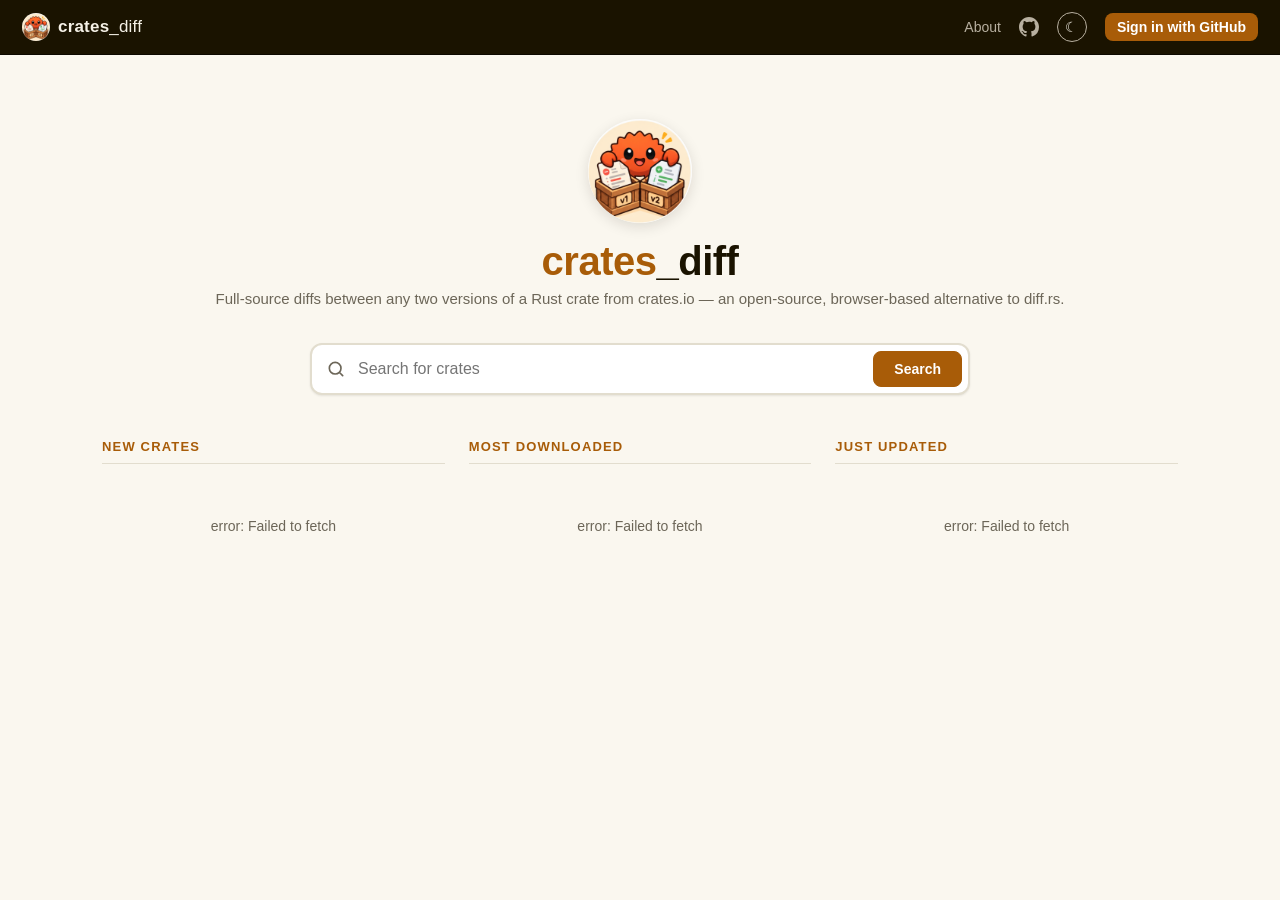
==== commit 9d1f0515: "Mobile: collapsible file-tree drawer On phones the file tree used to sit stacked above the diff, so " ====
--- a/docs/index.html
+++ b/docs/index.html
@@ -57,7 +57,7 @@
   </script>
 
   <script>try{var t=localStorage.getItem('crates_diff_theme');if(t)document.documentElement.setAttribute('data-theme',t);}catch(e){}</script>
-  <link rel="stylesheet" href="style.css?v=19">
+  <link rel="stylesheet" href="style.css?v=20">
 </head>
 <body>
   <header class="topnav">
@@ -87,7 +87,7 @@
     </div>
   </main>
 
-  <script src="config.js?v=19"></script>
-  <script src="app.js?v=19"></script>
+  <script src="config.js?v=20"></script>
+  <script src="app.js?v=20"></script>
 </body>
 </html>
--- a/docs/style.css
+++ b/docs/style.css
@@ -292,6 +292,9 @@
 .cmp-bar .swap { padding: 8px 10px; line-height: 1; }
 .cmp-bar .summary { margin-left: auto; color: var(--muted); font-size: 13px; }
 .cmp-bar .summary b { color: var(--text); }
+/* "Files" drawer toggle — desktop shows the tree permanently, so hide it there */
+.files-toggle { display: none; align-items: center; gap: 6px; font-weight: 600; padding: 7px 11px; }
+.files-toggle[aria-expanded="true"] { background: var(--accent-soft); border-color: var(--accent); color: var(--accent); }
 
 .cmp-body { flex: 1 1 auto; min-height: 0; display: grid; grid-template-columns: 340px 1fr; }
 .cmp-side { border-right: 1px solid var(--border-muted); min-height: 0; display: flex; flex-direction: column; overflow: hidden; }
@@ -467,10 +470,14 @@
 @media (max-width: 900px) {
   .columns { grid-template-columns: 1fr; }
   .cmp-body { grid-template-columns: 1fr; }
-  .cmp-side { max-height: 38vh; border-right: none; border-bottom: 1px solid var(--border-muted); }
+  .cmp-side { border-right: none; border-bottom: 1px solid var(--border-muted); }
   /* keep the version bar + tabs in reach while scrolling the stacked layout */
   .cmp-bar { position: sticky; top: 0; z-index: 6; }
   .tabs { position: sticky; top: 0; z-index: 5; }
+  /* the file tree is a drawer: collapsed by default so the diff owns the screen */
+  .files-toggle { display: inline-flex; }
+  .compare:not(.show-files) .cmp-side { display: none; }
+  .compare.show-files .cmp-side { display: flex; max-height: 62vh; }
 }
 
 /* side-by-side diff is unreadable in a ~160px column — force unified on phones */
